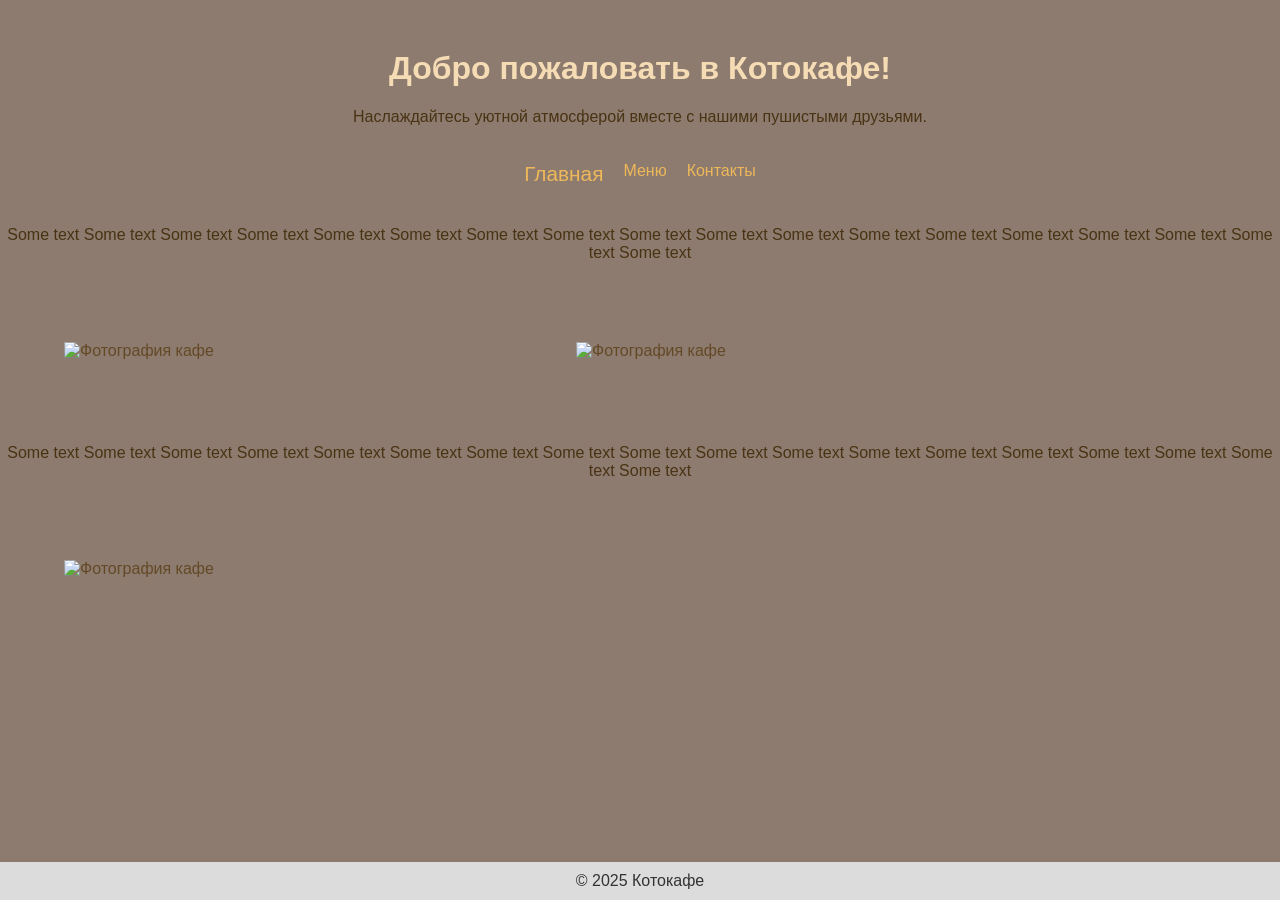
==== index.html @ 94e00eb7 "edit css" ====
<!DOCTYPE html>
<html lang="en">
<head>
    <meta charset="UTF-8">
    <meta name="viewport" content="width=device-width, initial-scale=1.0">
    <title>Котокафе</title>
    <link rel="stylesheet" href="styles.css">
</head>
<body>
    <!-- Главная страница -->
    <header class="page-header">
        <h1>Добро пожаловать в Котокафе!</h1>
        <p>Наслаждайтесь уютной атмосферой вместе с нашими пушистыми друзьями.</p>
    </header>

    <nav>
        <ul>
            <li><a href="index.html" id="center_menu">Главная</a></li>
            <li><a href="menu.html">Меню</a></li>
            <li><a href="contact.html">Контакты</a></li>
        </ul>
    </nav>
    <div id="main_info">
        <div><p>Some text Some text Some text Some text Some text Some text Some text Some text Some text Some text Some text Some text Some text Some text Some text Some text Some text Some text </p></div>

        <img src="https://p1.zoon.ru/preview/j1iLp65DiuWixiyyVS7Xew/640x427x85/1/7/2/original_664376301ebe74d7f70b8364_67b83e7b1c1b09.52086142.jpg" alt="Фотография кафе">
        <img src="https://avatars.mds.yandex.net/get-altay/2057543/2a0000016ec8330fe3dfeedf266d7b5fd695/L" alt="Фотография кафе" style="float: right;">
        <div><p>Some text Some text Some text Some text Some text Some text Some text Some text Some text Some text Some text Some text Some text Some text Some text Some text Some text Some text </p></div>
        <img src="https://dots-map.com/wp-content/uploads/2025/06/top-5-mest-dlya-obshheniya-s-zhivotnymi-v-moskve-kontaktnye-zooparki-kafe-i-fermy-19.webp" alt="Фотография кафе">
    </div>


    <footer>
        &copy; 2025 Котокафе
    </footer>

    <script src="scripts.js"></script>
</body>
</html>
---- styles.css ----
/* Основные стили */
* {
    box-sizing: border-box;
}

body {
    font-family: Arial, sans-serif;
    background-color: #8c7b6e;
    color: #644926;
    margin: 0;
    padding: 0;
}

.page-header h1 {
    text-align: center;
    color: #f6dcb5;
    font-size: 2em;
    margin-top: 50px;
}

p {
    text-align: center;
    color: #4a3314;
    font-size: 1em;
    margin-top: 20px;
}

nav ul {
    list-style-type: none;
    display: flex;
    justify-content: center;
    gap: 20px;
    padding: 20px 0;
}

nav a {
    text-decoration: none;
    color: #eeb85a;
    transition: color .3s ease-in-out;
}
#center_menu {
    font-size: 1.3em;
    margin-bottom: 10px;
}

nav a:hover {
    color: #ffdfb6;
}

.menu-item {
    width: 45%;
    float: left;
    margin: 20px;
    /*margin-bottom: 20px;*/
    padding: 20px;
    background-color: #e6d9b9;
    border-radius: 10px;
    box-shadow: 0 4px 8px rgba(0,0,0,.1);
}
#center_menu{
    width: 80%;
}
div img {
    width: 60%;
    padding: 5%;
}



#contact-info address {
    text-align: center;
    line-height: 1.5;
    font-size: 1.2em;
    color: #2a2010;
}

footer {
    position: fixed;
    bottom: 0;
    width: 100%;
    text-align: center;
    background-color: #dcdcdc;
    padding: 10px 0;
    color: #333;
}
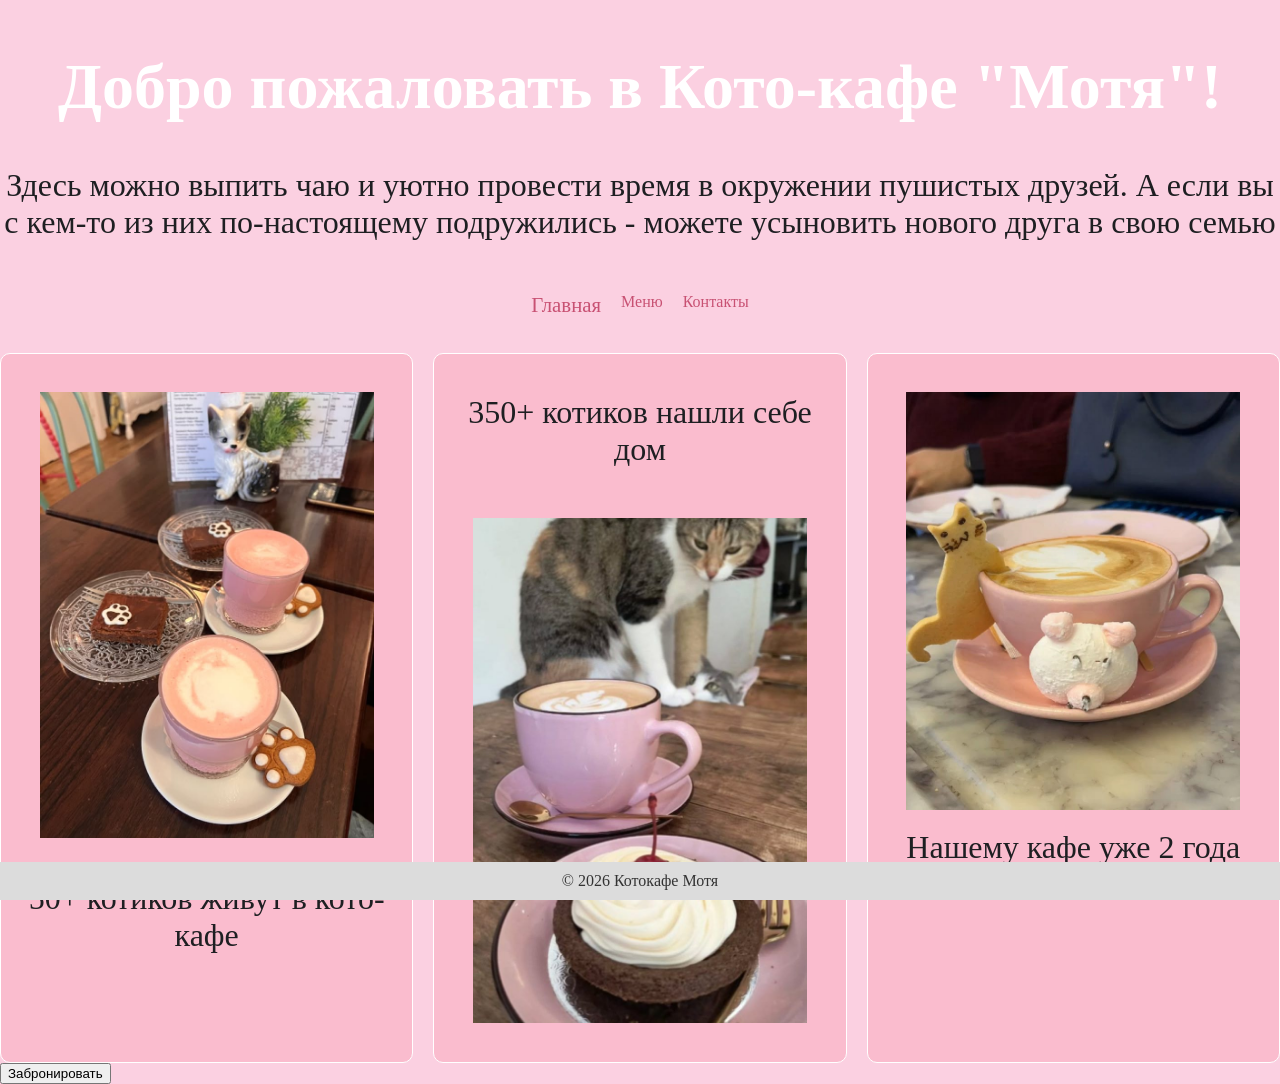
==== commit 375e7de2: "add img" ====
--- a/index.html
+++ b/index.html
@@ -9,8 +9,11 @@
 <body>
     <!-- Главная страница -->
     <header class="page-header">
-        <h1>Добро пожаловать в Котокафе!</h1>
-        <p>Наслаждайтесь уютной атмосферой вместе с нашими пушистыми друзьями.</p>
+        <h1>Добро пожаловать в Кото-кафе "Мотя"!</h1>
+        <p>Здесь можно выпить чаю и уютно провести время в
+окружении пушистых друзей. А если вы с кем-то из них
+по-настоящему подружились - можете усыновить нового
+друга в свою семью</p>
     </header>
 
     <nav>
@@ -20,18 +23,31 @@
             <li><a href="contact.html">Контакты</a></li>
         </ul>
     </nav>
-    <div id="main_info">
-        <div><p>Some text Some text Some text Some text Some text Some text Some text Some text Some text Some text Some text Some text Some text Some text Some text Some text Some text Some text </p></div>
+    <div class="container">
+        <div class="box">
+            <img src="static/img/1101622758868084245.jpg"/>
+            <p>50+ котиков живут в кото-кафе</p>
+        </div>
+        <div class="box">
+            <p>350+ котиков нашли себе дом</p>
+            <img src="static/img/7 Vidas, el cat café que conquista Santa María la Ribera.jpg"  style="float: right;"/>
+        </div>
+        <div class="box">
+            <img src="static/img/cute%20coffee.jpg"  style="float: right;"/>
+            <p>Нашему кафе уже 2 года</p>
+        </div>
+    </div>
 
-        <img src="https://p1.zoon.ru/preview/j1iLp65DiuWixiyyVS7Xew/640x427x85/1/7/2/original_664376301ebe74d7f70b8364_67b83e7b1c1b09.52086142.jpg" alt="Фотография кафе">
-        <img src="https://avatars.mds.yandex.net/get-altay/2057543/2a0000016ec8330fe3dfeedf266d7b5fd695/L" alt="Фотография кафе" style="float: right;">
-        <div><p>Some text Some text Some text Some text Some text Some text Some text Some text Some text Some text Some text Some text Some text Some text Some text Some text Some text Some text </p></div>
-        <img src="https://dots-map.com/wp-content/uploads/2025/06/top-5-mest-dlya-obshheniya-s-zhivotnymi-v-moskve-kontaktnye-zooparki-kafe-i-fermy-19.webp" alt="Фотография кафе">
+    <button>Забронировать</button>
+
+    <div id="Reserve">
+
     </div>
 
 
+
     <footer>
-        &copy; 2025 Котокафе
+        &copy; 2026 Котокафе Мотя
     </footer>
 
     <script src="scripts.js"></script>
--- a/styles.css
+++ b/styles.css
@@ -4,24 +4,24 @@
 }
 
 body {
-    font-family: Arial, sans-serif;
-    background-color: #8c7b6e;
-    color: #644926;
+    font-family: Cambria, serif;
+    background-color: #fbd0e1;
+    color: #ffffff;
     margin: 0;
     padding: 0;
 }
 
 .page-header h1 {
     text-align: center;
-    color: #f6dcb5;
-    font-size: 2em;
+    color: #ffffff;
+    font-size: 4em;
     margin-top: 50px;
 }
 
 p {
     text-align: center;
-    color: #4a3314;
-    font-size: 1em;
+    color: #1e1f22;
+    font-size: 2em;
     margin-top: 20px;
 }
 
@@ -35,7 +35,7 @@
 
 nav a {
     text-decoration: none;
-    color: #eeb85a;
+    color: #c85173;
     transition: color .3s ease-in-out;
 }
 #center_menu {
@@ -44,7 +44,7 @@
 }
 
 nav a:hover {
-    color: #ffdfb6;
+    color: #fcc1d3;
 }
 
 .menu-item {
@@ -53,7 +53,7 @@
     margin: 20px;
     /*margin-bottom: 20px;*/
     padding: 20px;
-    background-color: #e6d9b9;
+    background-color: #fabcce;
     border-radius: 10px;
     box-shadow: 0 4px 8px rgba(0,0,0,.1);
 }
@@ -61,7 +61,7 @@
     width: 80%;
 }
 div img {
-    width: 60%;
+    width: 100%;
     padding: 5%;
 }
 
@@ -74,6 +74,10 @@
     color: #2a2010;
 }
 
+#Reserve {
+
+}
+
 footer {
     position: fixed;
     bottom: 0;
@@ -83,3 +87,22 @@
     padding: 10px 0;
     color: #333;
 }
+
+
+/*==========================*/
+.container {
+     display: flex;
+     justify-content: space-between; /* Расстояние между блоками */
+     gap: 20px; /* Отступы между блоками (современный способ) */
+     border-radius: 10px
+}
+
+.box {
+     flex: 1; /* Равное распределение пространства */
+     padding: 20px;
+     background-color: #fabcce;
+     border: 1px solid rgb(255, 255, 255);
+     border-radius: 10px
+
+}
+
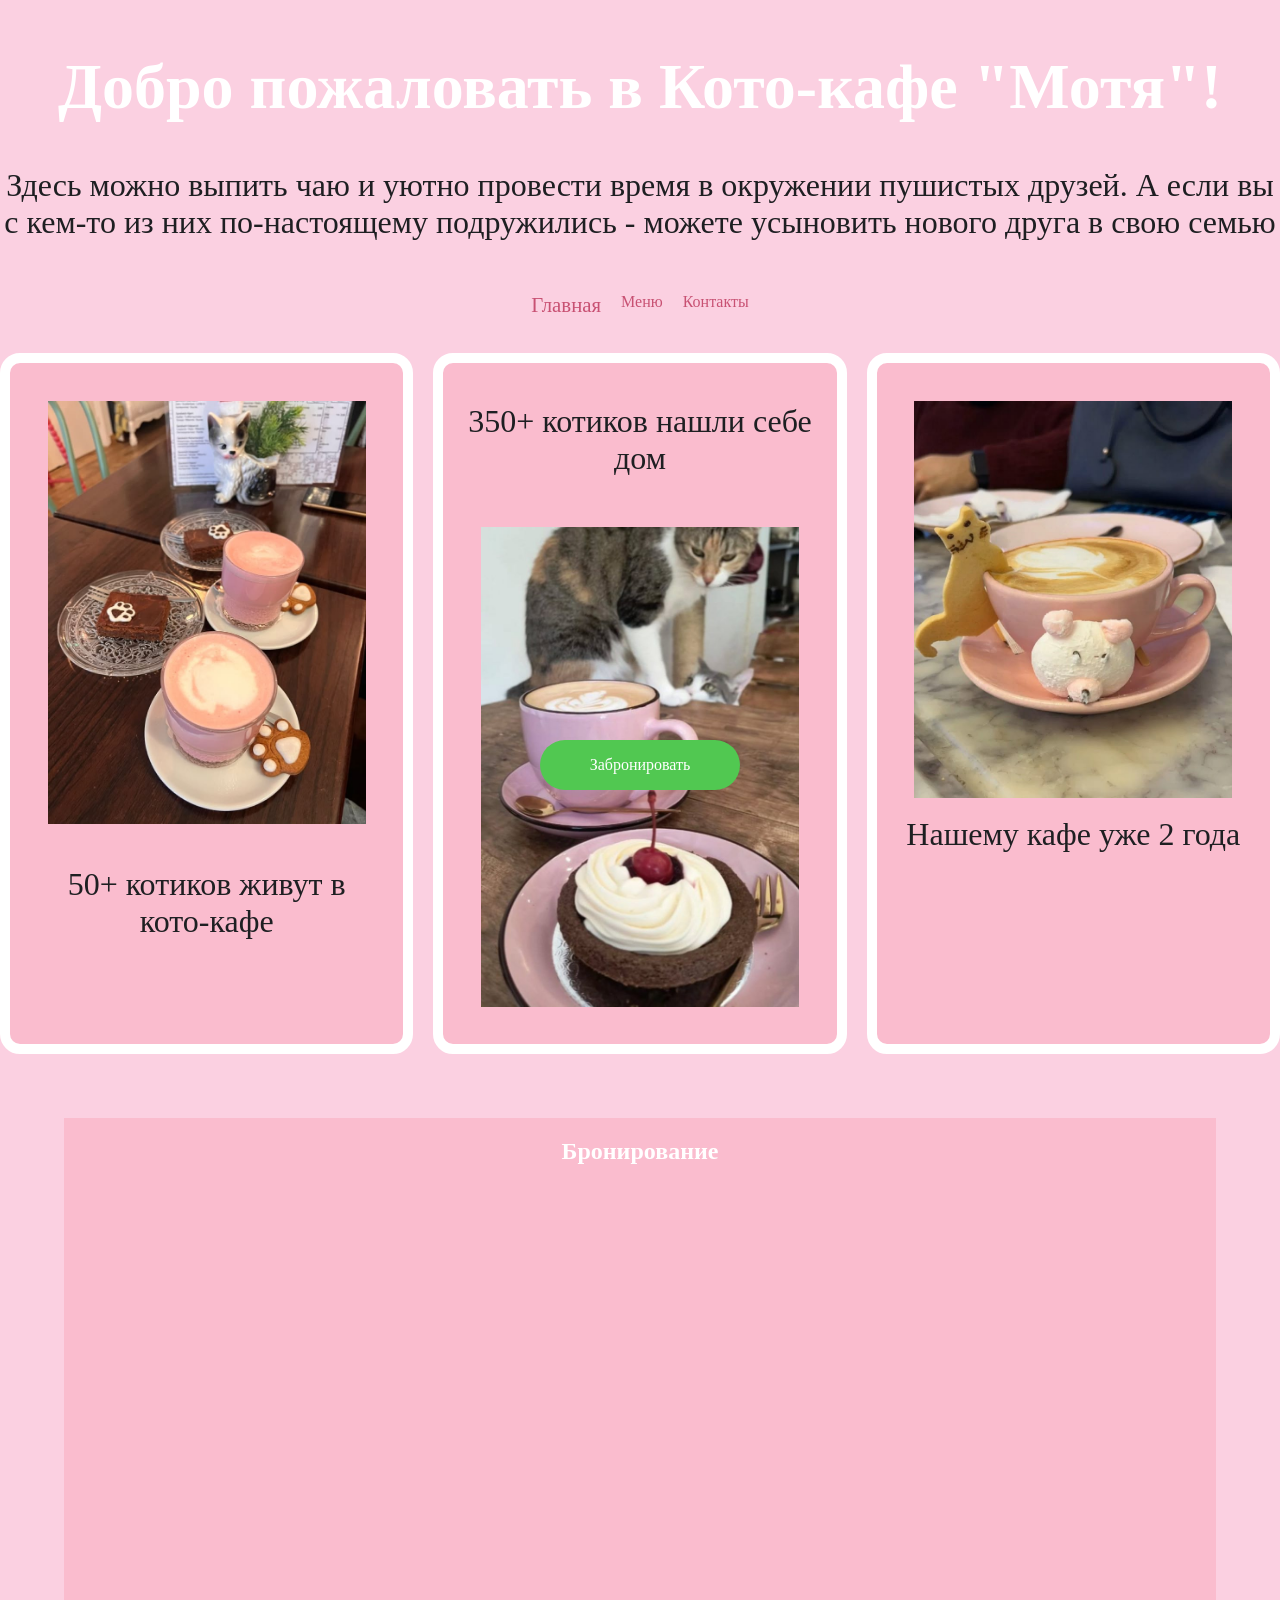
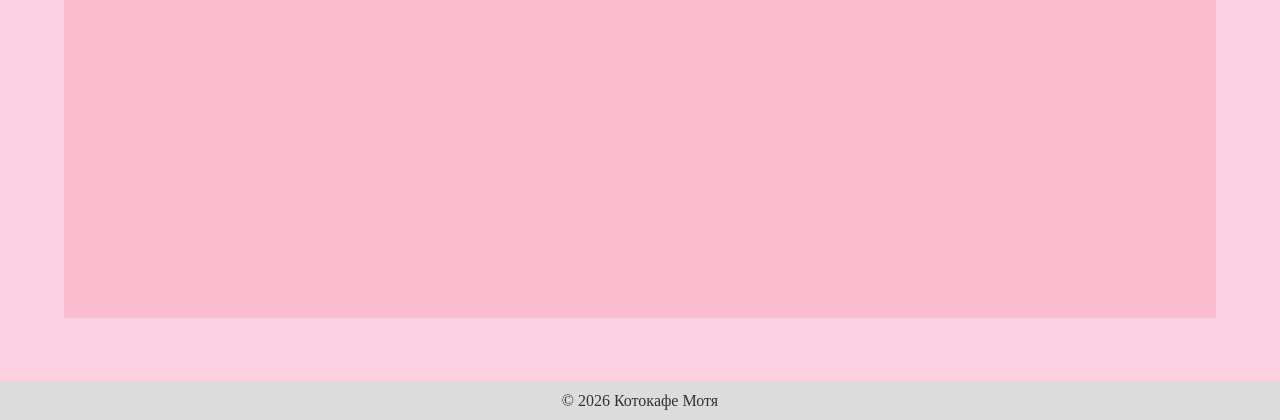
==== commit 90a25763: "add reserve_button" ====
--- a/index.html
+++ b/index.html
@@ -38,10 +38,11 @@
         </div>
     </div>
 
-    <button>Забронировать</button>
+
+    <div id="reserve_button" onclick="">Забронировать</div>
 
     <div id="Reserve">
-
+        <h2>Бронирование</h2>
     </div>
 
 
--- a/styles.css
+++ b/styles.css
@@ -75,11 +75,32 @@
 }
 
 #Reserve {
+    display: flex;
+    justify-content: center;
+    background-color: #fabcce;
+    margin: 5%;
+    height: 800px;
+    width: 90%;
 
 }
 
+#reserve_button {
+    display: flex;
+    justify-content: center;
+    position: fixed;
+    align-items: center;
+    top: 85%;
+    left: 50%;
+    text-align: center;
+    background-color: #51c851;
+    height: 50px;
+    width: 200px;
+    border-radius: 25px;
+    transform: translate(-50%, -50%);
+}
+
 footer {
-    position: fixed;
+    /*position: fixed;*/
     bottom: 0;
     width: 100%;
     text-align: center;
@@ -101,8 +122,8 @@
      flex: 1; /* Равное распределение пространства */
      padding: 20px;
      background-color: #fabcce;
-     border: 1px solid rgb(255, 255, 255);
-     border-radius: 10px
+     border: 10px solid rgb(255, 255, 255);
+     border-radius: 20px
 
 }
 
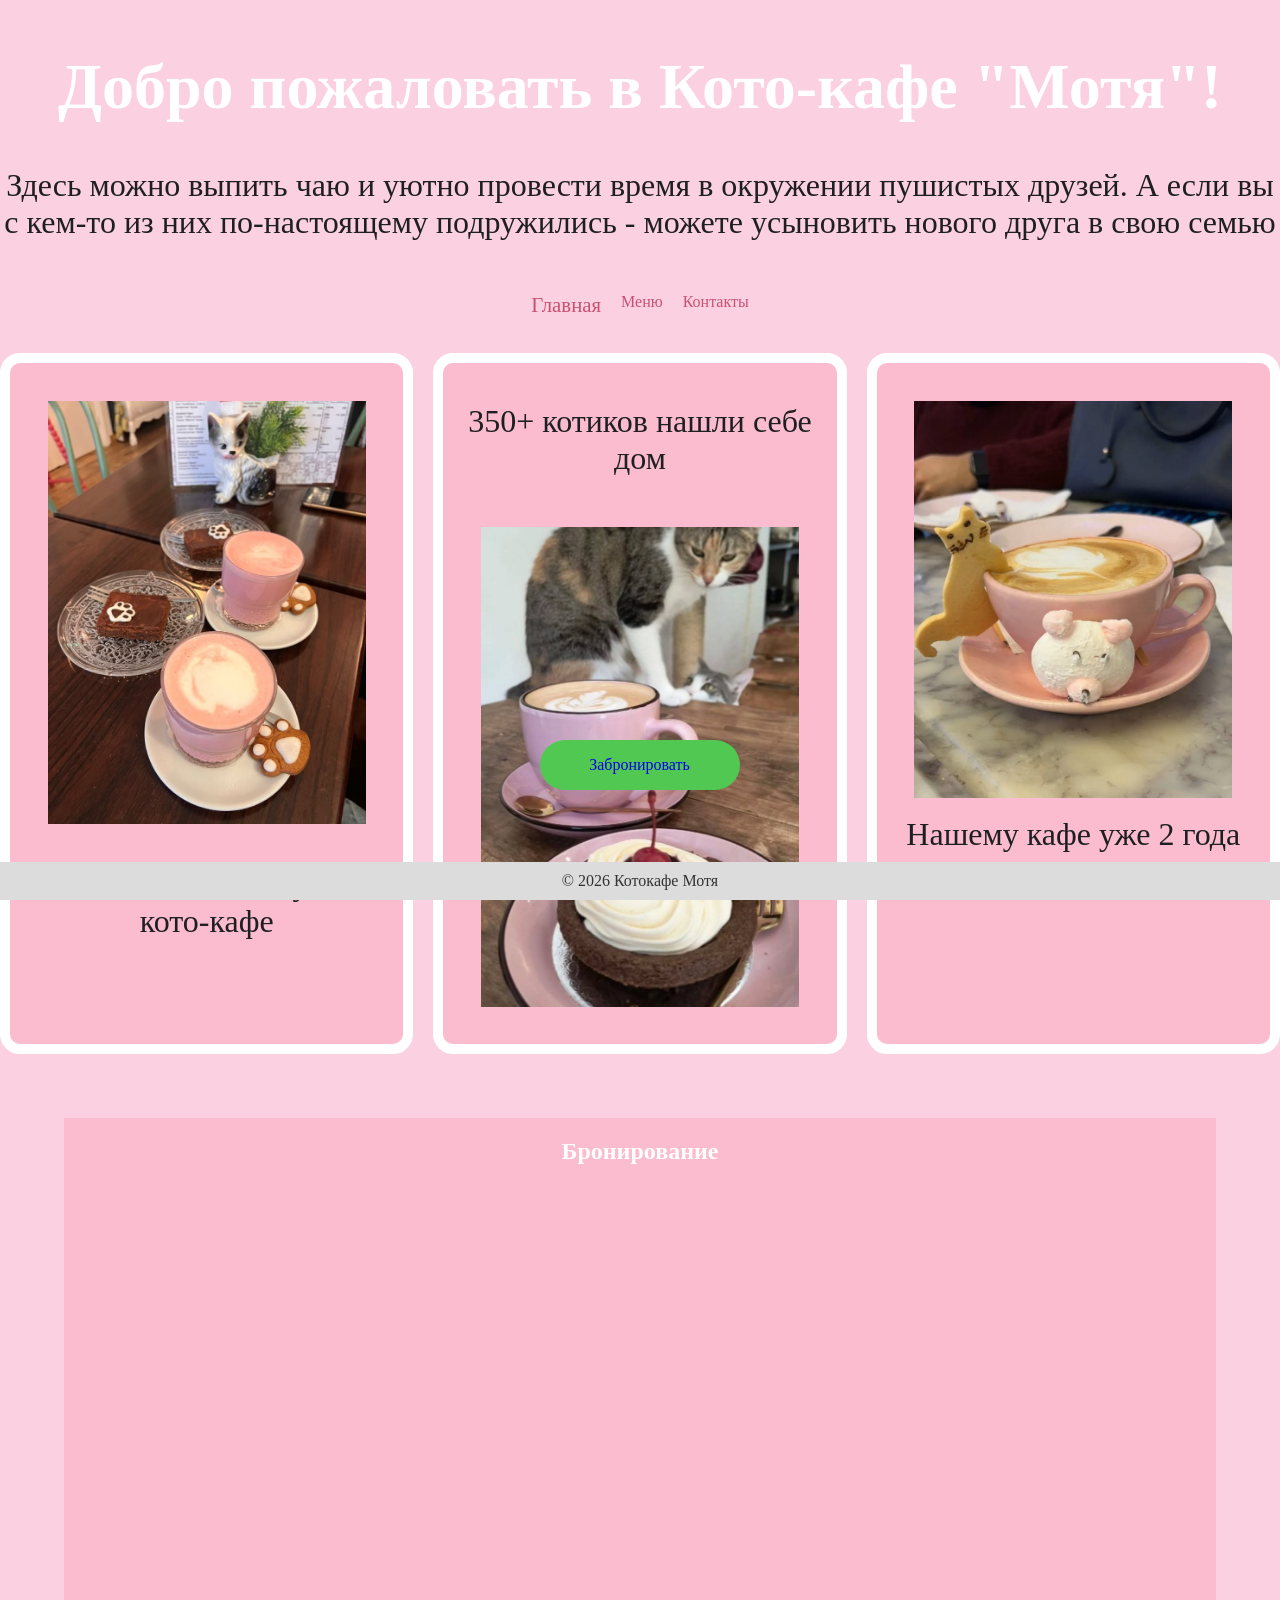
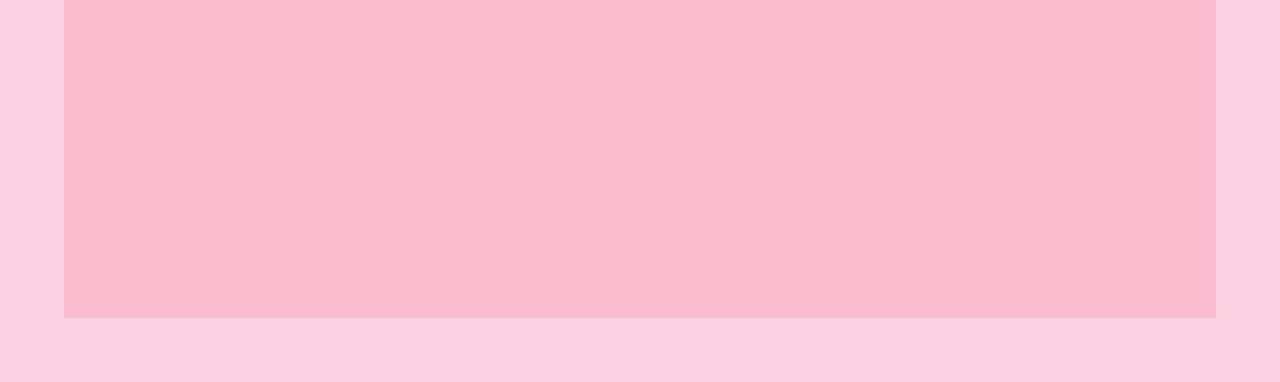
==== commit f6d981b1: "add reserve_button" ====
--- a/index.html
+++ b/index.html
@@ -38,8 +38,9 @@
         </div>
     </div>
 
-
-    <div id="reserve_button" onclick="">Забронировать</div>
+    <a href="#Reserve">
+        <div id="reserve_button" onclick="">Забронировать</div>
+    </a>
 
     <div id="Reserve">
         <h2>Бронирование</h2>
--- a/styles.css
+++ b/styles.css
@@ -100,7 +100,7 @@
 }
 
 footer {
-    /*position: fixed;*/
+    position: fixed;
     bottom: 0;
     width: 100%;
     text-align: center;
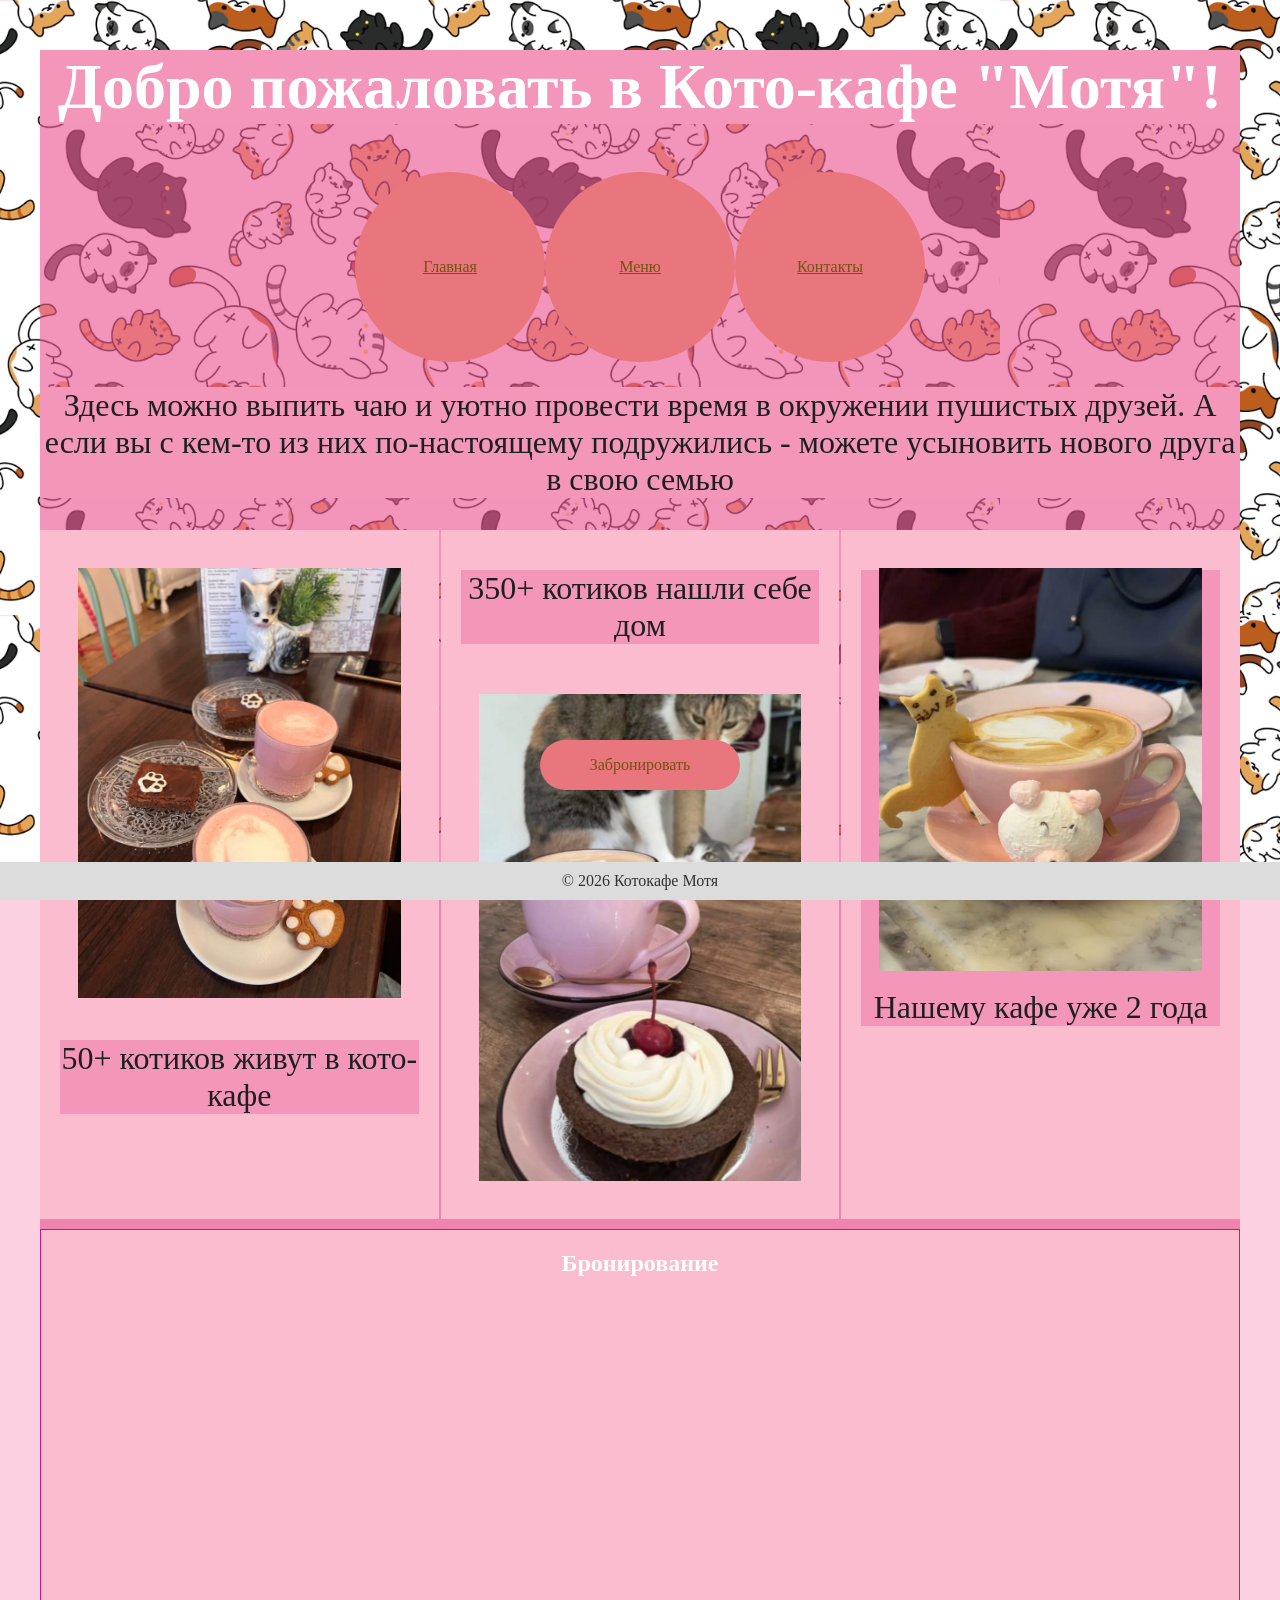
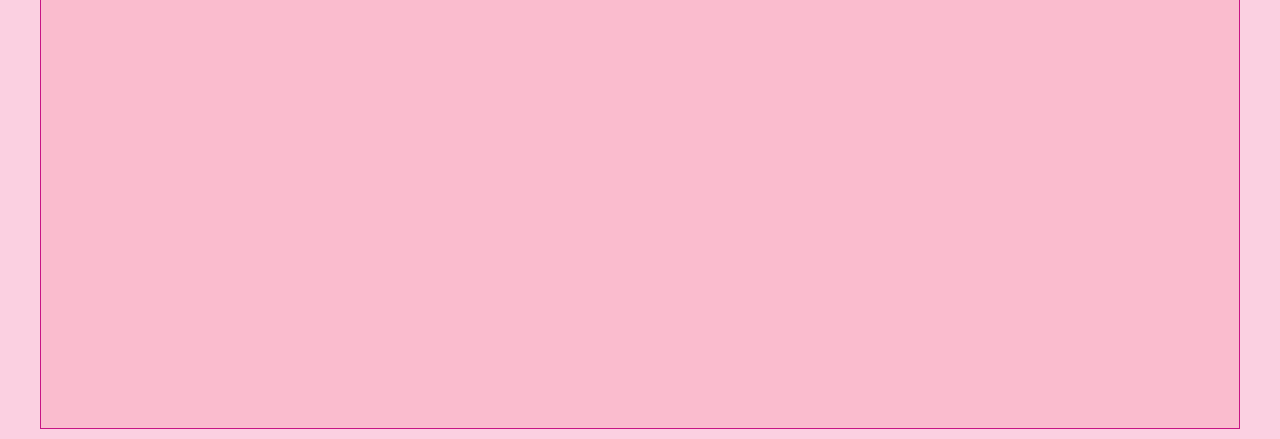
==== commit ecfab666: "add styles2.css" ====
--- a/index.html
+++ b/index.html
@@ -3,26 +3,28 @@
 <head>
     <meta charset="UTF-8">
     <meta name="viewport" content="width=device-width, initial-scale=1.0">
-    <title>Котокафе</title>
-    <link rel="stylesheet" href="styles.css">
+    <title>Котокафе Мотя</title>
+    <link rel="stylesheet" href="styles2.css">
 </head>
 <body>
     <!-- Главная страница -->
-    <header class="page-header">
+    <div id="main_block">
+    <header>
         <h1>Добро пожаловать в Кото-кафе "Мотя"!</h1>
-        <p>Здесь можно выпить чаю и уютно провести время в
+    </header>
+
+    <div class="page-header">
+        <div class="top_menu">
+            <a href="index.html"><div class="top_menu_items">Главная</div></a>
+            <a href="menu.html"><div class="top_menu_items">Меню</div></a>
+            <a href="contact.html"><div class="top_menu_items">Контакты</div></a>
+        </div>
+    </div>
+    <p>Здесь можно выпить чаю и уютно провести время в
 окружении пушистых друзей. А если вы с кем-то из них
 по-настоящему подружились - можете усыновить нового
 друга в свою семью</p>
-    </header>
 
-    <nav>
-        <ul>
-            <li><a href="index.html" id="center_menu">Главная</a></li>
-            <li><a href="menu.html">Меню</a></li>
-            <li><a href="contact.html">Контакты</a></li>
-        </ul>
-    </nav>
     <div class="container">
         <div class="box">
             <img src="static/img/1101622758868084245.jpg"/>
@@ -45,8 +47,7 @@
     <div id="Reserve">
         <h2>Бронирование</h2>
     </div>
-
-
+    </div>
 
     <footer>
         &copy; 2026 Котокафе Мотя
--- a/styles2.css
+++ b/styles2.css
@@ -0,0 +1,140 @@
+/* Основные стили */
+* {
+    box-sizing: border-box;
+}
+
+body {
+    font-family: Cambria, serif;
+    background-attachment: fixed;
+    background-color: #fbd0e1;
+    /*background: url('static/img/fon1.png') no-repeat center/cover;*/
+    background-image: url('static/img/fon1.png');
+    color: #ffffff;
+    margin: 0;
+    padding: 0;
+}
+#main_block {
+    margin: 0 auto;
+    background-color: rgba(236, 88, 146, 0.63);
+    width: 1200px;
+}
+h1 {
+    text-align: center;
+    background-color: #f396ba;
+    color: #ffffff;
+    font-size: 4em;
+    margin-top: 50px;
+}
+
+p {
+    text-align: center;
+    background-color: #f396ba;
+    color: #1e1f22;
+    font-size: 2em;
+    margin-top: 20px;
+}
+
+a {
+    color: #715312;
+}
+
+a:hover {
+    color: #fcc1d3;
+}
+
+
+div img {
+    width: 100%;
+    padding: 5%;
+}
+
+#contact-info address {
+    text-align: center;
+    line-height: 1.5;
+    font-size: 1.2em;
+    color: #2a2010;
+}
+
+#Reserve {
+    display: flex;
+    justify-content: center;
+    margin: 10px auto;
+    background-color: #fabcce;
+    height: 800px;
+    width: 100%;
+    border: solid 1px mediumvioletred;
+
+}
+
+#reserve_button {
+    display: flex;
+    justify-content: center;
+    position: fixed;
+    align-items: center;
+    top: 85%;
+    left: 50%;
+    text-align: center;
+    background-color: #e9757d;
+    height: 50px;
+    width: 200px;
+    border-radius: 25px;
+    transform: translate(-50%, -50%);
+}
+#reserve_button:hover {
+    color: #fcc1d3;
+    background-color: #c85173;
+}
+
+footer {
+    position: fixed;
+    bottom: 0;
+    width: 100%;
+    text-align: center;
+    background-color: #dcdcdc;
+    padding: 10px 0;
+    color: #333;
+}
+
+
+/*==========================*/
+.container {
+     display: flex;
+     justify-content: space-between; /* Расстояние между блоками */
+     gap: 2px; /* Отступы между блоками (современный способ) */
+}
+
+.box {
+     flex: 1; /* Равное распределение пространства */
+     padding: 20px;
+     background-color: #fabcce
+}
+
+.page-header {
+    display: flex;
+    align-items: center;
+    justify-content: center;
+    height: 200px;
+}
+.top_menu {
+    display: flex;
+    align-items: center;
+    justify-content: center;
+    /*position: absolute;*/
+    top: 300px;
+    /*left: 50%;*/
+}
+.top_menu_items {
+    display: flex;
+    justify-content: center;
+    align-items: center;
+    background-color: #e9757d;
+    height: 190px;
+    width: 190px;
+    border-radius: 95px;
+}
+.top_menu_items:hover {
+    color: #fcc1d3;
+    background-color: #c85173;
+}
+
+
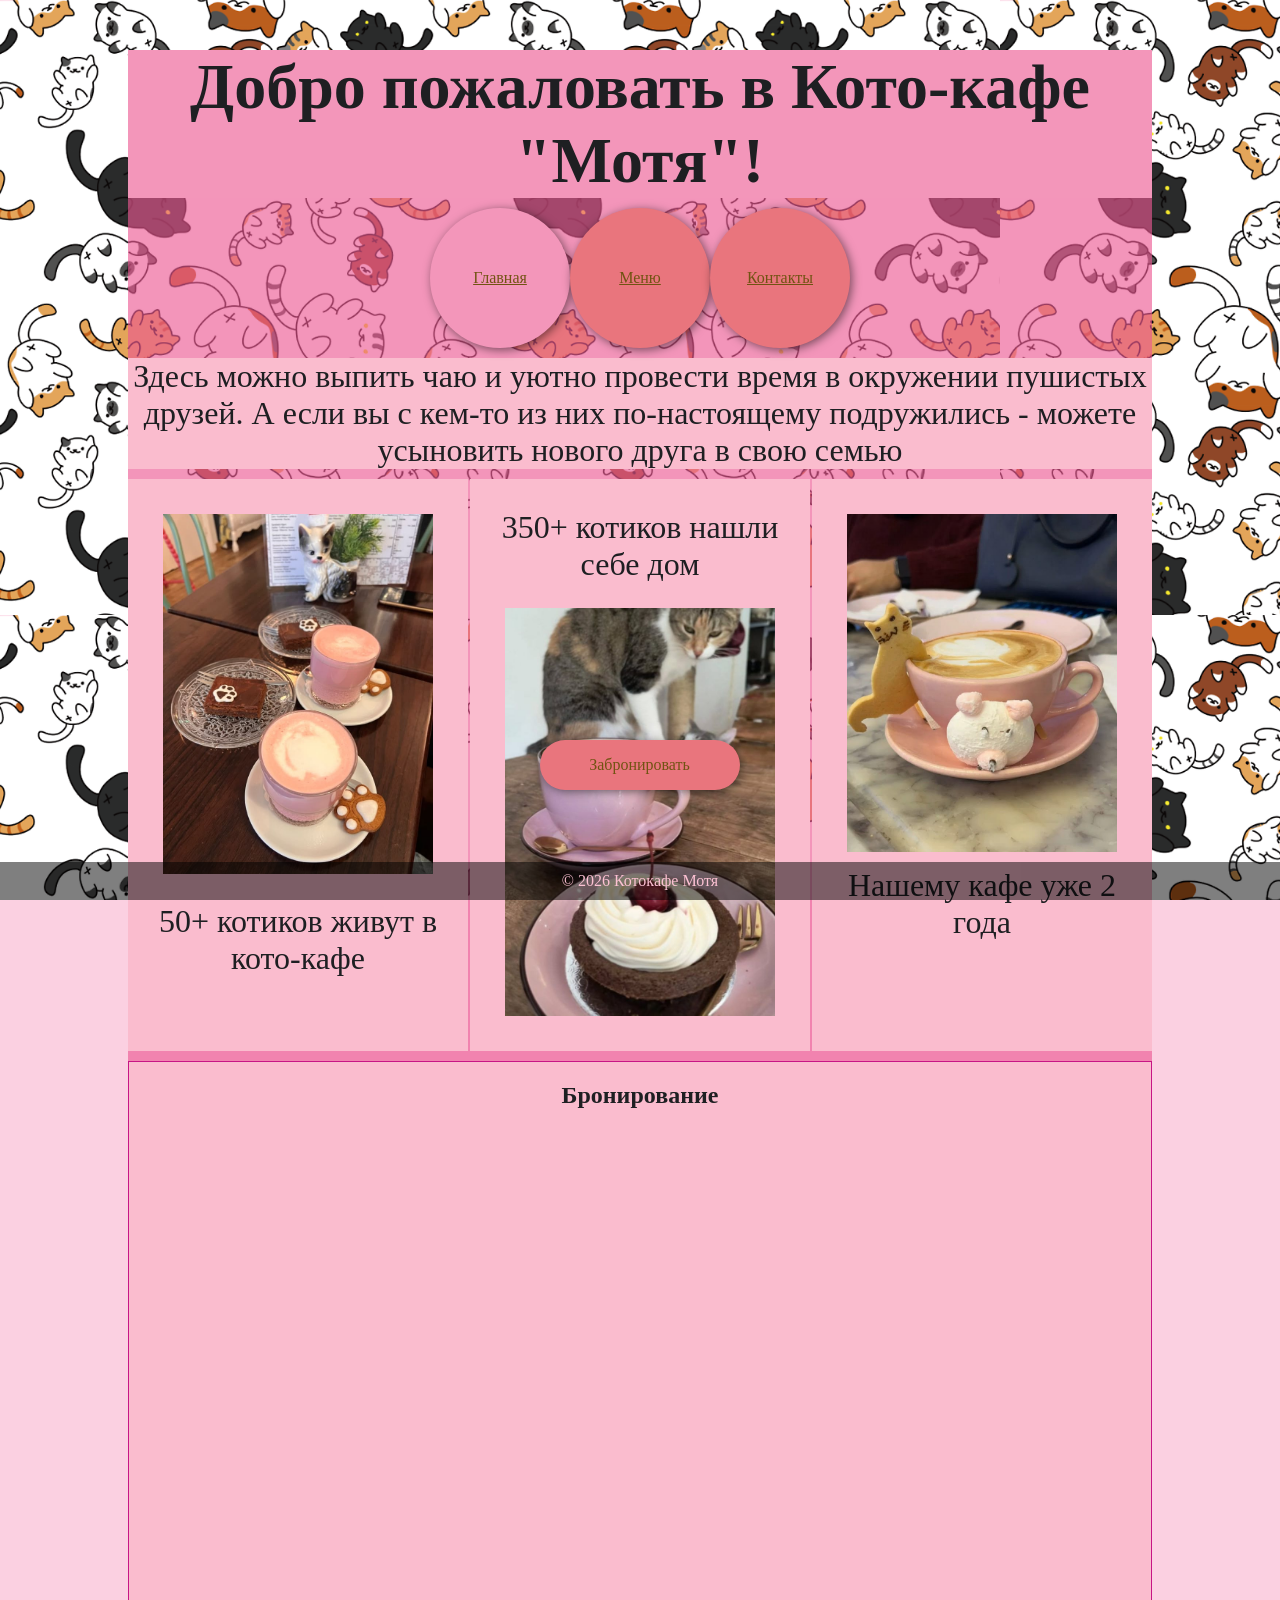
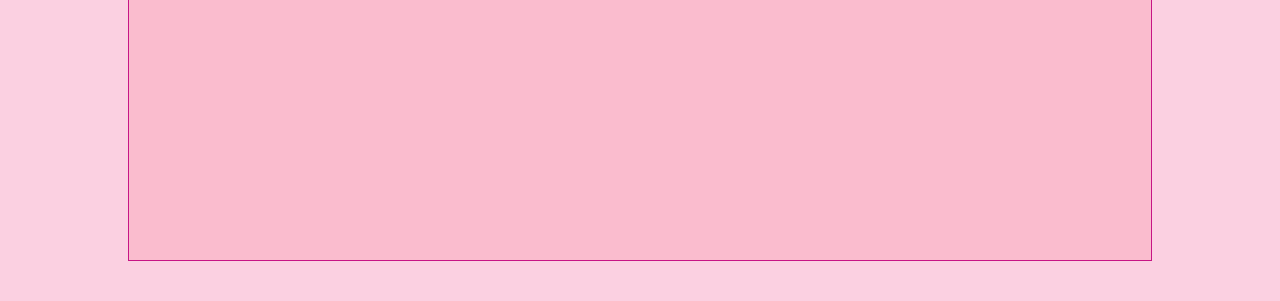
==== commit bd39582f: "add stiles for over pages" ====
--- a/index.html
+++ b/index.html
@@ -15,7 +15,7 @@
 
     <div class="page-header">
         <div class="top_menu">
-            <a href="index.html"><div class="top_menu_items">Главная</div></a>
+            <a href="index.html"><div class="selected top_menu_items">Главная</div></a>
             <a href="menu.html"><div class="top_menu_items">Меню</div></a>
             <a href="contact.html"><div class="top_menu_items">Контакты</div></a>
         </div>
--- a/styles2.css
+++ b/styles2.css
@@ -7,31 +7,32 @@
     font-family: Cambria, serif;
     background-attachment: fixed;
     background-color: #fbd0e1;
-    /*background: url('static/img/fon1.png') no-repeat center/cover;*/
     background-image: url('static/img/fon1.png');
-    color: #ffffff;
+    color: #1e1f22;
     margin: 0;
     padding: 0;
 }
 #main_block {
     margin: 0 auto;
     background-color: rgba(236, 88, 146, 0.63);
-    width: 1200px;
+    width: 1024px;
 }
 h1 {
     text-align: center;
     background-color: #f396ba;
-    color: #ffffff;
+    color: #1e1f22;
     font-size: 4em;
     margin-top: 50px;
+    margin-bottom: 10px;
 }
 
 p {
     text-align: center;
-    background-color: #f396ba;
+    background-color: #fabcce;
     color: #1e1f22;
     font-size: 2em;
-    margin-top: 20px;
+    margin-top: 10px;
+    margin-bottom: 10px;
 }
 
 a {
@@ -47,56 +48,6 @@
     width: 100%;
     padding: 5%;
 }
-
-#contact-info address {
-    text-align: center;
-    line-height: 1.5;
-    font-size: 1.2em;
-    color: #2a2010;
-}
-
-#Reserve {
-    display: flex;
-    justify-content: center;
-    margin: 10px auto;
-    background-color: #fabcce;
-    height: 800px;
-    width: 100%;
-    border: solid 1px mediumvioletred;
-
-}
-
-#reserve_button {
-    display: flex;
-    justify-content: center;
-    position: fixed;
-    align-items: center;
-    top: 85%;
-    left: 50%;
-    text-align: center;
-    background-color: #e9757d;
-    height: 50px;
-    width: 200px;
-    border-radius: 25px;
-    transform: translate(-50%, -50%);
-}
-#reserve_button:hover {
-    color: #fcc1d3;
-    background-color: #c85173;
-}
-
-footer {
-    position: fixed;
-    bottom: 0;
-    width: 100%;
-    text-align: center;
-    background-color: #dcdcdc;
-    padding: 10px 0;
-    color: #333;
-}
-
-
-/*==========================*/
 .container {
      display: flex;
      justify-content: space-between; /* Расстояние между блоками */
@@ -113,28 +64,124 @@
     display: flex;
     align-items: center;
     justify-content: center;
-    height: 200px;
+    height: 140px;
 }
 .top_menu {
     display: flex;
     align-items: center;
     justify-content: center;
-    /*position: absolute;*/
     top: 300px;
-    /*left: 50%;*/
 }
 .top_menu_items {
     display: flex;
     justify-content: center;
     align-items: center;
     background-color: #e9757d;
-    height: 190px;
-    width: 190px;
-    border-radius: 95px;
+    box-shadow: 2px 2px 10px rgba(0, 0, 0, 0.5);
+    height: 140px;
+    width: 140px;
+    border-radius: 70px;
 }
 .top_menu_items:hover {
     color: #fcc1d3;
     background-color: #c85173;
+    box-shadow: 2px 2px 20px rgba(0, 0, 0, 0.5);
+}
+.selected {
+    background-color: #f396ba;
+
+}
+
+#Reserve {
+    display: flex;
+    justify-content: center;
+    margin: 10px auto 40px auto;
+    background-color: #fabcce;
+    height: 800px;
+    width: 100%;
+    border: solid 1px mediumvioletred;
+
+}
+#reserve_button {
+    display: flex;
+    justify-content: center;
+    position: fixed;
+    align-items: center;
+    top: 85%;
+    left: 50%;
+    text-align: center;
+    background-color: #e9757d;
+    height: 50px;
+    width: 200px;
+    border-radius: 25px;
+    box-shadow: 2px 2px 10px rgba(0, 0, 0, 0.5);
+    transform: translate(-50%, -50%);
+}
+#reserve_button:hover {
+    color: #fcc1d3;
+    background-color: #c85173;
+    box-shadow: 2px 2px 20px rgba(0, 0, 0, 0.5);
+}
+
+footer {
+    position: fixed;
+    bottom: 0;
+    width: 100%;
+    text-align: center;
+    background-color: rgba(0, 0, 0, 0.5);
+    padding: 10px 0;
+    color: #fcc1d3;
+}
+
+/*==========================*/
+
+#address_id {
+    text-align: center;
+    height: 600px;
+    line-height: 1.5;
+    font-size: 2em;
+    color: #2a2010;
+}
+
+/*========= при изменение размера экрана =================*/
+/*ноутбук планшет*/
+@media (max-width: 1024px)	{
+    h1 {
+        font-size: 3em;
+        margin-top: 10px;
+    }
+    #main_block {
+        width: 800px;
+    }
+
+}
+
+/*смартфон*/
+@media (max-width: 799px)	{
+    body {
+        /*background: #fbd0e1 fixed;*/
+        color: #1e1f22;
+        width: 100%;
+    }
+    h1 {
+        font-size: 2em;
+        margin-top: 10px;
+    }
+    .top_menu_items {
+        height: 100px;
+        width: 100px;
+        border-radius: 50px;
+    }
+    #main_block {
+        width: 100%;
+    }
+    .container {
+         display: block;
+    }
+
+
 }
 
 
+
+
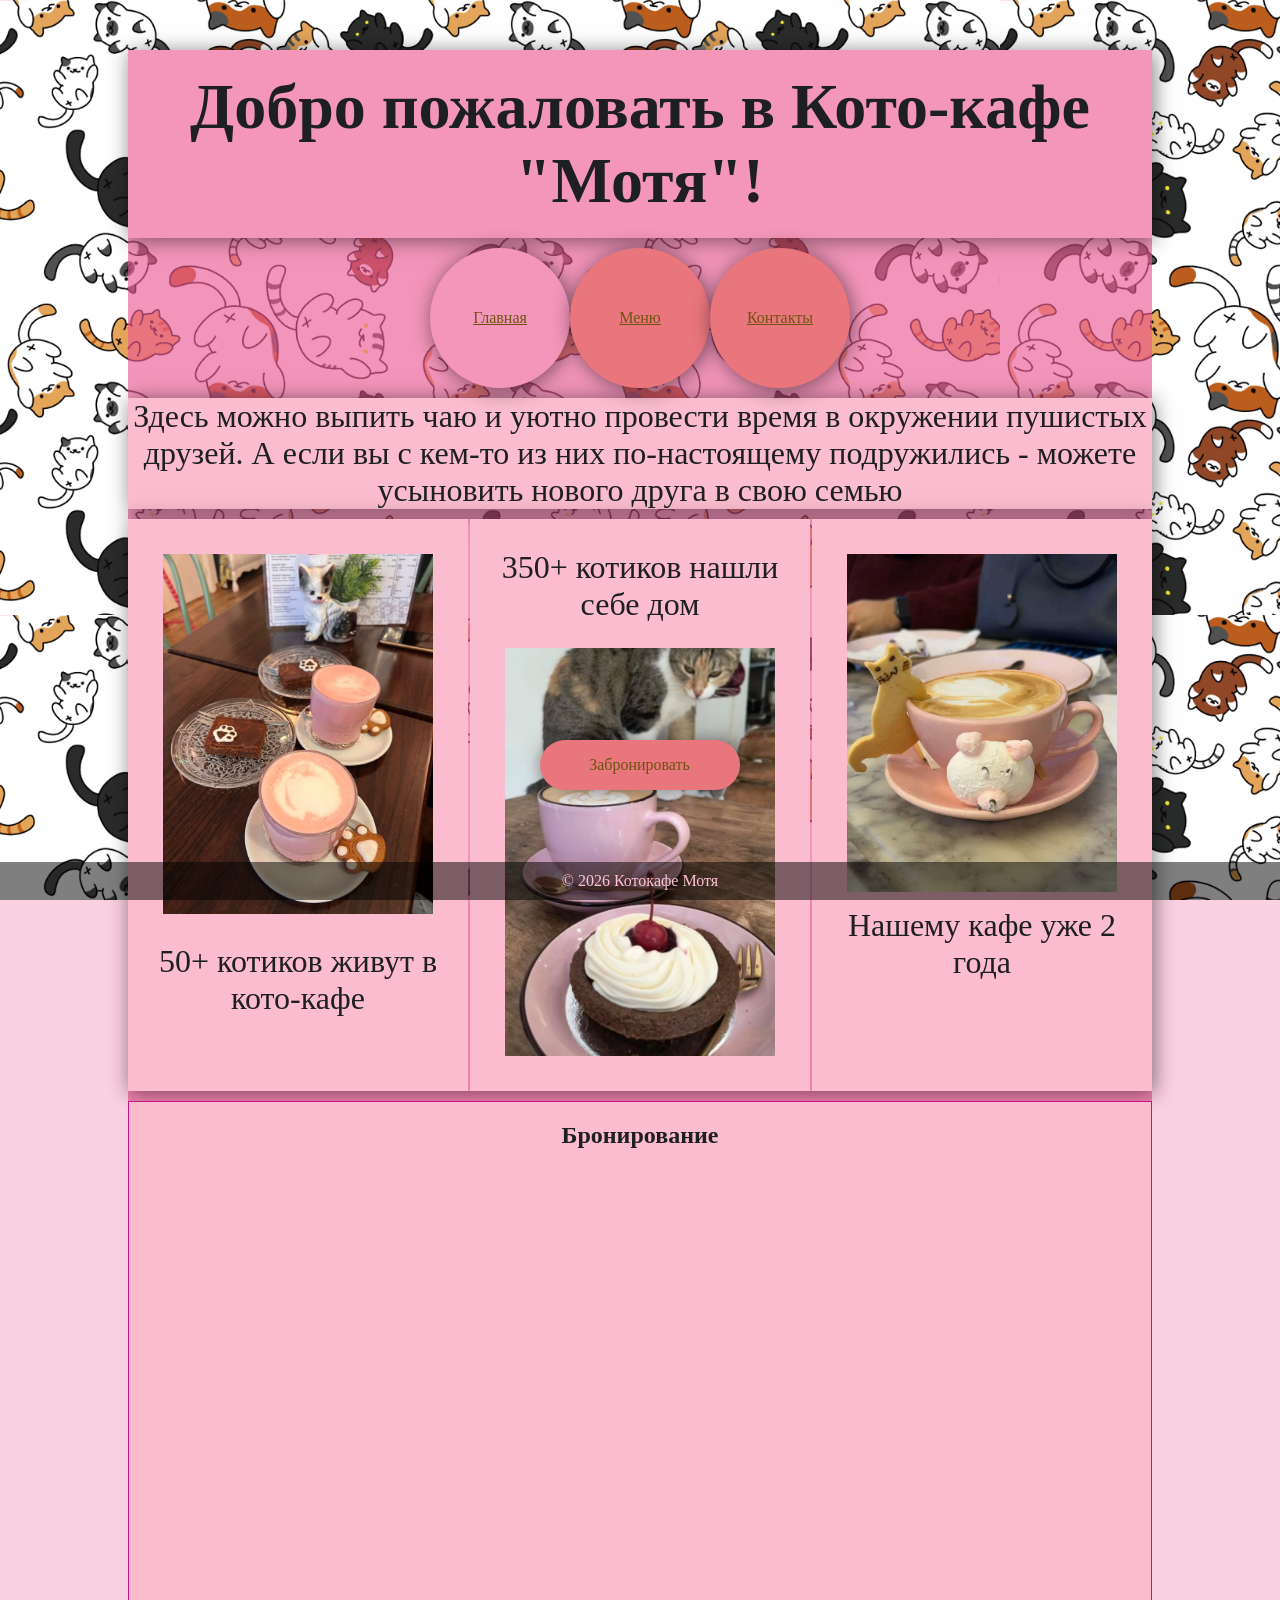
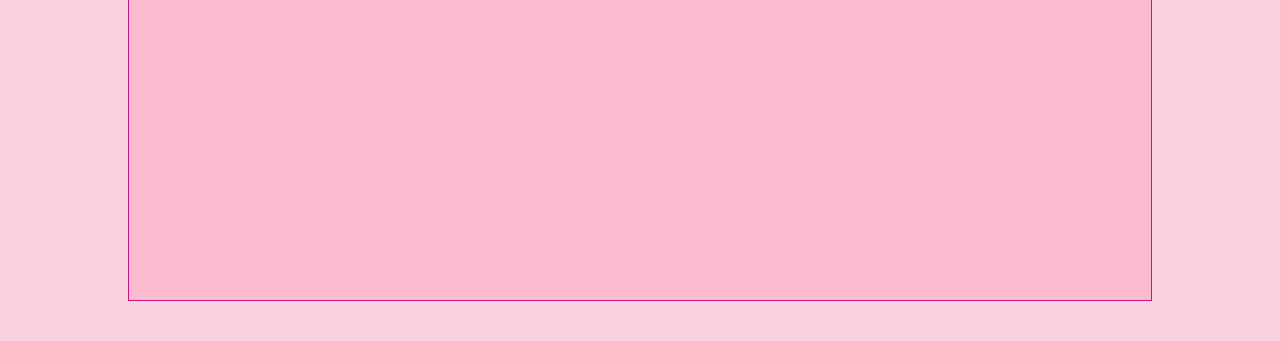
==== commit eb3e5026: "add stiles for over pages" ====
--- a/index.html
+++ b/index.html
@@ -10,22 +10,22 @@
     <!-- Главная страница -->
     <div id="main_block">
     <header>
-        <h1>Добро пожаловать в Кото-кафе "Мотя"!</h1>
+        <h1 class="shadow">Добро пожаловать в Кото-кафе "Мотя"!</h1>
     </header>
 
     <div class="page-header">
         <div class="top_menu">
-            <a href="index.html"><div class="selected top_menu_items">Главная</div></a>
-            <a href="menu.html"><div class="top_menu_items">Меню</div></a>
-            <a href="contact.html"><div class="top_menu_items">Контакты</div></a>
+            <a href="index.html"><div class="selected shadow top_menu_items">Главная</div></a>
+            <a href="menu.html"><div class="shadow top_menu_items">Меню</div></a>
+            <a href="contact.html"><div class="shadow top_menu_items">Контакты</div></a>
         </div>
     </div>
-    <p>Здесь можно выпить чаю и уютно провести время в
+    <p class="shadow">Здесь можно выпить чаю и уютно провести время в
 окружении пушистых друзей. А если вы с кем-то из них
 по-настоящему подружились - можете усыновить нового
 друга в свою семью</p>
 
-    <div class="container">
+    <div class="shadow container">
         <div class="box">
             <img src="static/img/1101622758868084245.jpg"/>
             <p>50+ котиков живут в кото-кафе</p>
@@ -41,7 +41,7 @@
     </div>
 
     <a href="#Reserve">
-        <div id="reserve_button" onclick="">Забронировать</div>
+        <div class="shadow" id="reserve_button" onclick="">Забронировать</div>
     </a>
 
     <div id="Reserve">
--- a/styles2.css
+++ b/styles2.css
@@ -8,9 +8,17 @@
     background-attachment: fixed;
     background-color: #fbd0e1;
     background-image: url('static/img/fon1.png');
+    /*background-image: url('static/img/fon2.webp');*/
+    /*background-image: url('static/img/fon3.avif');*/
+    /*background-image: url('static/img/fon4.jpg');*/
+    /*background-image: url('static/img/fon5.jpg');*/
+    /*background-image: url('static/img/fon6.jpg');*/
     color: #1e1f22;
     margin: 0;
     padding: 0;
+}
+.shadow {
+    box-shadow: 2px 2px 20px rgba(0, 0, 0, 0.5);
 }
 #main_block {
     margin: 0 auto;
@@ -22,6 +30,7 @@
     background-color: #f396ba;
     color: #1e1f22;
     font-size: 4em;
+    padding: 20px;
     margin-top: 50px;
     margin-bottom: 10px;
 }
@@ -77,7 +86,6 @@
     justify-content: center;
     align-items: center;
     background-color: #e9757d;
-    box-shadow: 2px 2px 10px rgba(0, 0, 0, 0.5);
     height: 140px;
     width: 140px;
     border-radius: 70px;
@@ -114,7 +122,6 @@
     height: 50px;
     width: 200px;
     border-radius: 25px;
-    box-shadow: 2px 2px 10px rgba(0, 0, 0, 0.5);
     transform: translate(-50%, -50%);
 }
 #reserve_button:hover {
@@ -134,7 +141,6 @@
 }
 
 /*==========================*/
-
 #address_id {
     text-align: center;
     height: 600px;
@@ -148,7 +154,7 @@
 @media (max-width: 1024px)	{
     h1 {
         font-size: 3em;
-        margin-top: 10px;
+        margin-top: 1px;
     }
     #main_block {
         width: 800px;
@@ -165,7 +171,7 @@
     }
     h1 {
         font-size: 2em;
-        margin-top: 10px;
+        margin-top: 1px;
     }
     .top_menu_items {
         height: 100px;
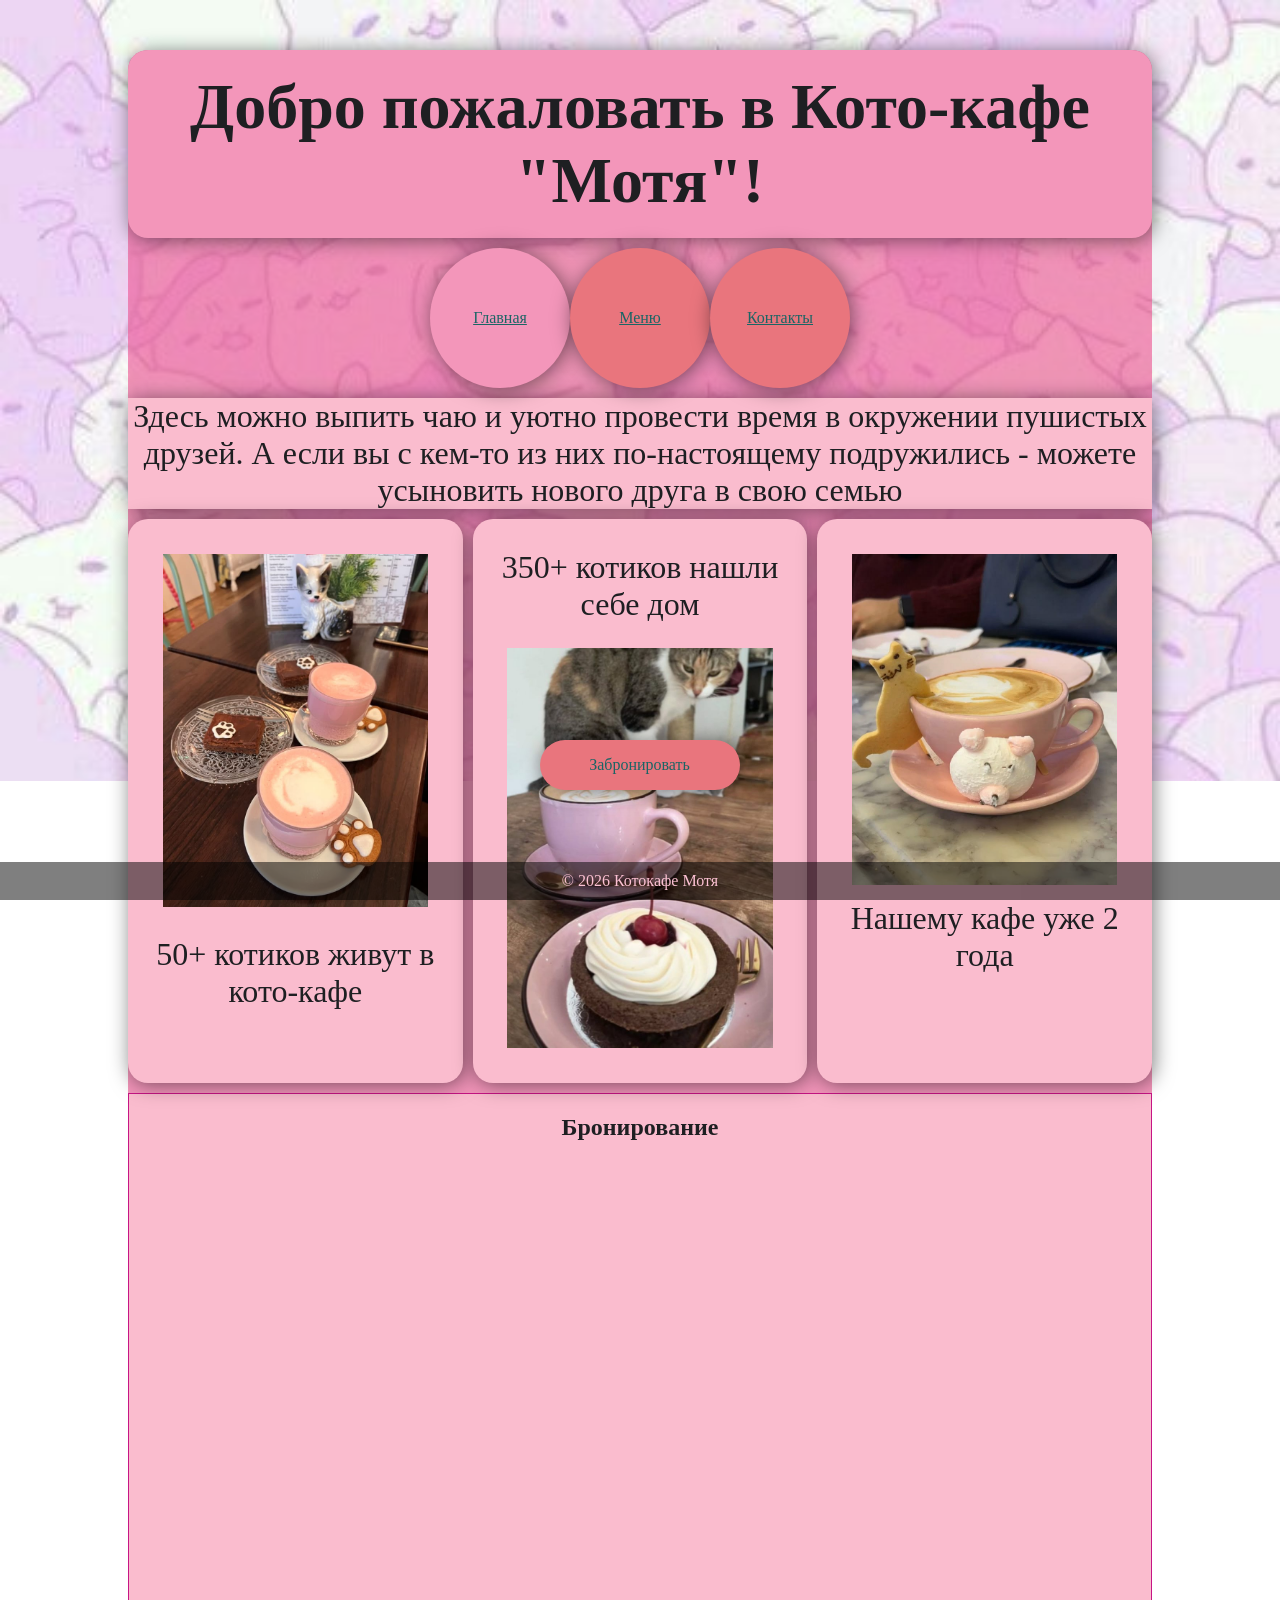
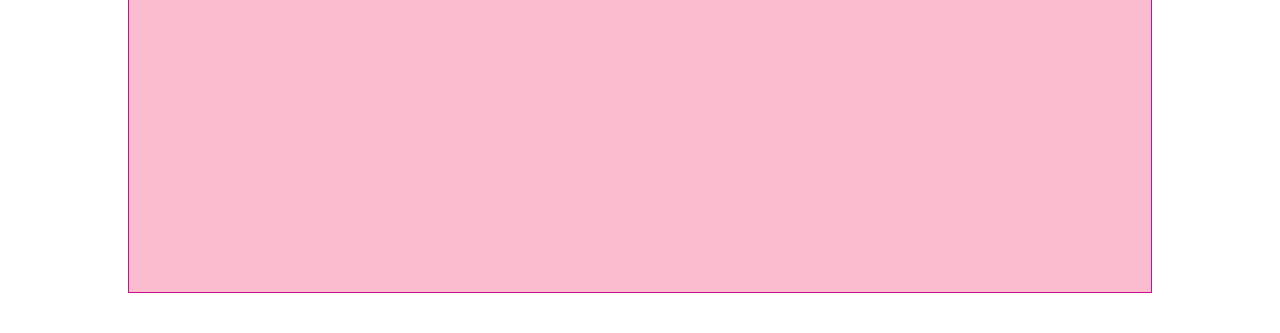
==== commit 34a96954: "add stiles for over pages" ====
--- a/index.html
+++ b/index.html
@@ -25,17 +25,17 @@
 по-настоящему подружились - можете усыновить нового
 друга в свою семью</p>
 
-    <div class="shadow container">
-        <div class="box">
+    <div class="container">
+        <div class="shadow box">
             <img src="static/img/1101622758868084245.jpg"/>
             <p>50+ котиков живут в кото-кафе</p>
         </div>
-        <div class="box">
+        <div class="shadow box">
             <p>350+ котиков нашли себе дом</p>
             <img src="static/img/7 Vidas, el cat café que conquista Santa María la Ribera.jpg"  style="float: right;"/>
         </div>
-        <div class="box">
-            <img src="static/img/cute%20coffee.jpg"  style="float: right;"/>
+        <div class="shadow box">
+            <img src="static/img/cutecoffee.jpg"  style="float: right;"/>
             <p>Нашему кафе уже 2 года</p>
         </div>
     </div>
--- a/styles2.css
+++ b/styles2.css
@@ -5,11 +5,12 @@
 
 body {
     font-family: Cambria, serif;
-    background-attachment: fixed;
-    background-color: #fbd0e1;
-    background-image: url('static/img/fon1.png');
-    /*background-image: url('static/img/fon2.webp');*/
-    /*background-image: url('static/img/fon3.avif');*/
+    /*background-attachment: fixed;*/
+    /*background-color: #fbd0e1;*/
+    /*background-image: url('static/img/fon1.png');*/
+    background: url('static/img/fon5.jpg') no-repeat;
+    background-size: 100%;
+    /*filter: blur(10px);*/
     /*background-image: url('static/img/fon4.jpg');*/
     /*background-image: url('static/img/fon5.jpg');*/
     /*background-image: url('static/img/fon6.jpg');*/
@@ -24,6 +25,7 @@
     margin: 0 auto;
     background-color: rgba(236, 88, 146, 0.63);
     width: 1024px;
+    border-radius: 20px;
 }
 h1 {
     text-align: center;
@@ -33,6 +35,7 @@
     padding: 20px;
     margin-top: 50px;
     margin-bottom: 10px;
+    border-radius: 20px;
 }
 
 p {
@@ -45,7 +48,7 @@
 }
 
 a {
-    color: #715312;
+    color: #1a6565;
 }
 
 a:hover {
@@ -60,13 +63,14 @@
 .container {
      display: flex;
      justify-content: space-between; /* Расстояние между блоками */
-     gap: 2px; /* Отступы между блоками (современный способ) */
+     gap: 10px; /* Отступы между блоками (современный способ) */
 }
 
 .box {
-     flex: 1; /* Равное распределение пространства */
-     padding: 20px;
-     background-color: #fabcce
+    flex: 1; /* Равное распределение пространства */
+    padding: 20px;
+    background-color: #fabcce;
+    border-radius: 20px;
 }
 
 .page-header {
